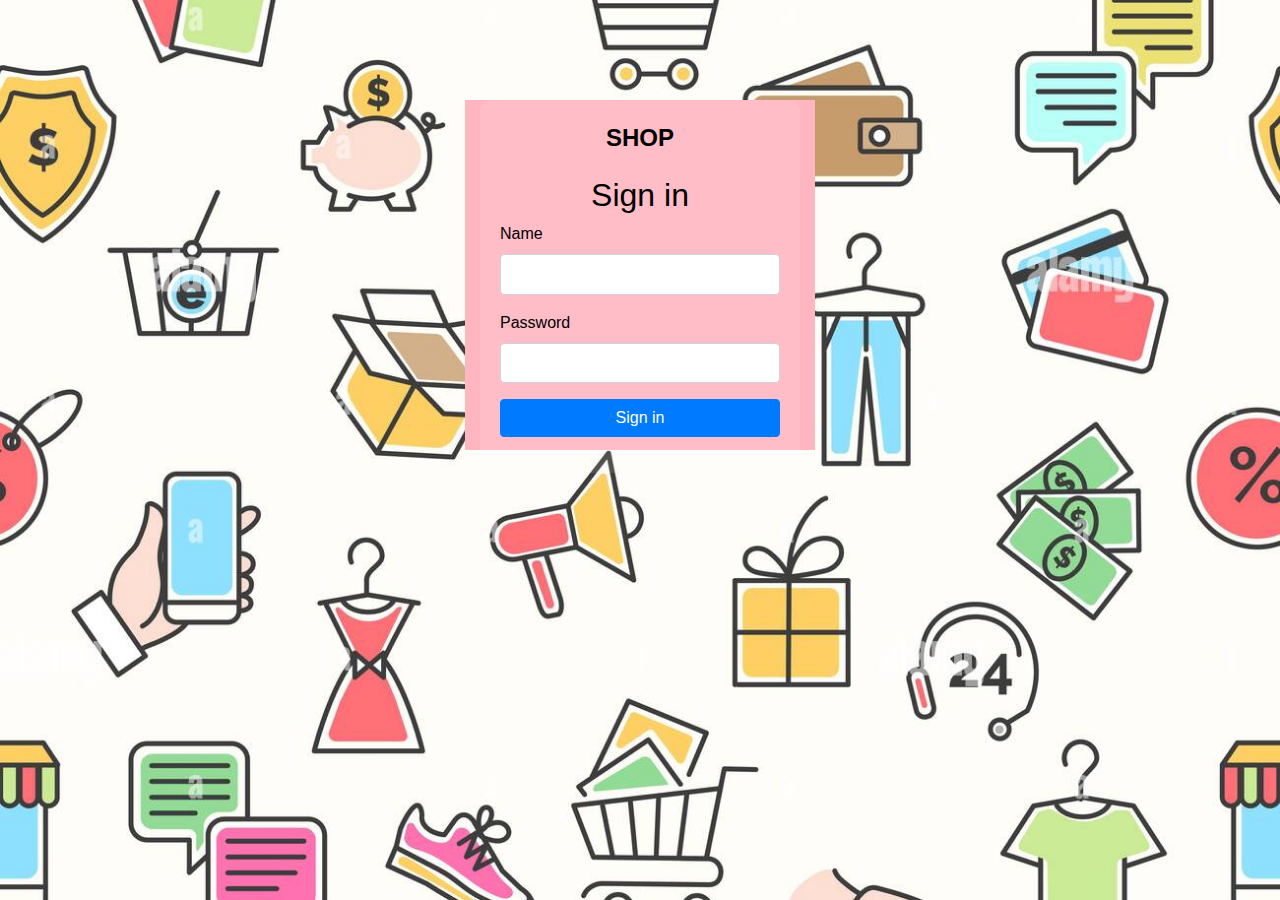
==== index.html @ fb09c8a4 "update6" ====
<!DOCTYPE html>
<html lang="en">
<head>
 <meta charset="UTF-8">
 <meta name="viewport" content="width=device-width, initial-scale=1.0">
 <title>Login Page</title>
 <link rel="stylesheet" href="https://stackpath.bootstrapcdn.com/bootstrap/4.5.2/css/bootstrap.min.css">
 <style>
 body {
 background: url('ppapa.jpg') no-repeat center center fixed;
 background-size: cover;
 color: black;
 }
 .login-container {
 max-width: 400px;
 margin: 100px auto;
 padding: 20px;
 background: rgba(255, 255, 255, 0.1);
 border-radius: 10px;
 }
 .logo {
 text-align: center;
 font-size: 24px;
 font-weight: bold;
 margin-bottom: 20px;
 }
 .form-control {
 background-color: white;
 font-size: 1.1em; /* Slightly increased font size */
 } 
 .container{ 
    width: 350px;
    height: 350px;
    background-color: lightpink;
 }
 </style>
</head>
<body>
 <div class="container">
 <div class="login-container">
 <div class="logo">SHOP</div>
 <h2 class="text-center">Sign in</h2>
 <form id="loginForm">
 <div class="form-group">
 <label for="name">Name</label>
 <input type="text" class="form-control" id="name" name="name" required>
 </div>
 <div class="form-group">
 <label for="password">Password</label>
 <input type="password" class="form-control" id="password" name="password" required>
 </div>
 <button type="submit" class="btn btn-primary btn-block">Sign in</button>
 </form>
 <div id="loginMessage" class="mt-3"></div>
 </div>
 </div>
 <script src="https://code.jquery.com/jquery-3.5.1.min.js"></script>
 <script src="https://stackpath.bootstrapcdn.com/bootstrap/4.5.2/js/bootstrap.min.js"></script>
 <script>
 const validCredentials = [
 { name: 'arijanitmajkovci', password: 'arijanitmajkovci' },
 { name: 'arditmajkovci', password: 'arditmajkovci' },
 { name: 'drenkryeziu', password: 'drenkryeziu' },
 { name: 'user3', password: 'pass3' }
 ];

 document.getElementById('loginForm').addEventListener('submit', function(e) {
 e.preventDefault();
 const name = document.getElementById('name').value;
 const password = document.getElementById('password').value;
 const loginMessage = document.getElementById('loginMessage');

 const user = validCredentials.find(user => user.name === name && user.password === password);

 if (user) {
 loginMessage.innerHTML = '<div class="alert alert-success">Login successful! Redirect...</div>';
 setTimeout(() => {
 window.location.href = 'website.html'; // Replace it with the target page
 }, 1000);
 } else {
 loginMessage.innerHTML = '<div class="alert alert-danger">Invalid username or password</div>';
 }
 });
 </script>
</body>
</html>
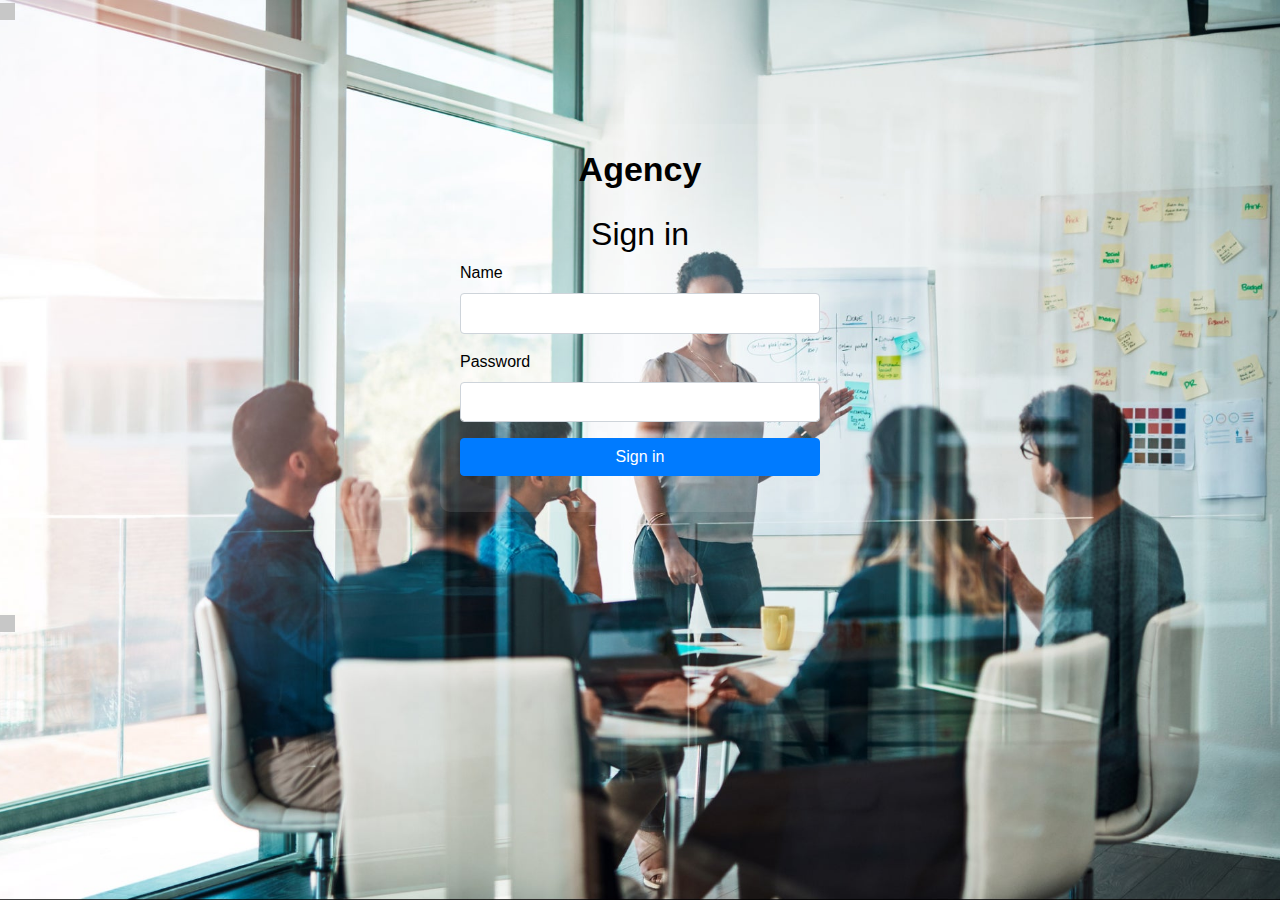
==== commit a77cfc25: "Update index.html" ====
--- a/index.html
+++ b/index.html
@@ -7,7 +7,7 @@
  <link rel="stylesheet" href="https://stackpath.bootstrapcdn.com/bootstrap/4.5.2/css/bootstrap.min.css">
  <style>
  body {
- background: url('ppapa.jpg') no-repeat center center fixed;
+ background: url('./1603299806-GettyImages-1147479562.jpg') no-repeat center center fixed;
  background-size: cover;
  color: black;
  }
@@ -20,7 +20,7 @@
  }
  .logo {
  text-align: center;
- font-size: 24px;
+ font-size: 34px;
  font-weight: bold;
  margin-bottom: 20px;
  }
@@ -31,14 +31,15 @@
  .container{ 
     width: 350px;
     height: 350px;
-    background-color: lightpink;
+    background-color: rgb(199, 199, 199);
+    display: math;
  }
  </style>
 </head>
 <body>
  <div class="container">
  <div class="login-container">
- <div class="logo">SHOP</div>
+ <div class="logo">Agency</div>
  <h2 class="text-center">Sign in</h2>
  <form id="loginForm">
  <div class="form-group">
@@ -83,4 +84,4 @@
  });
  </script>
 </body>
-</html>
+</html> 
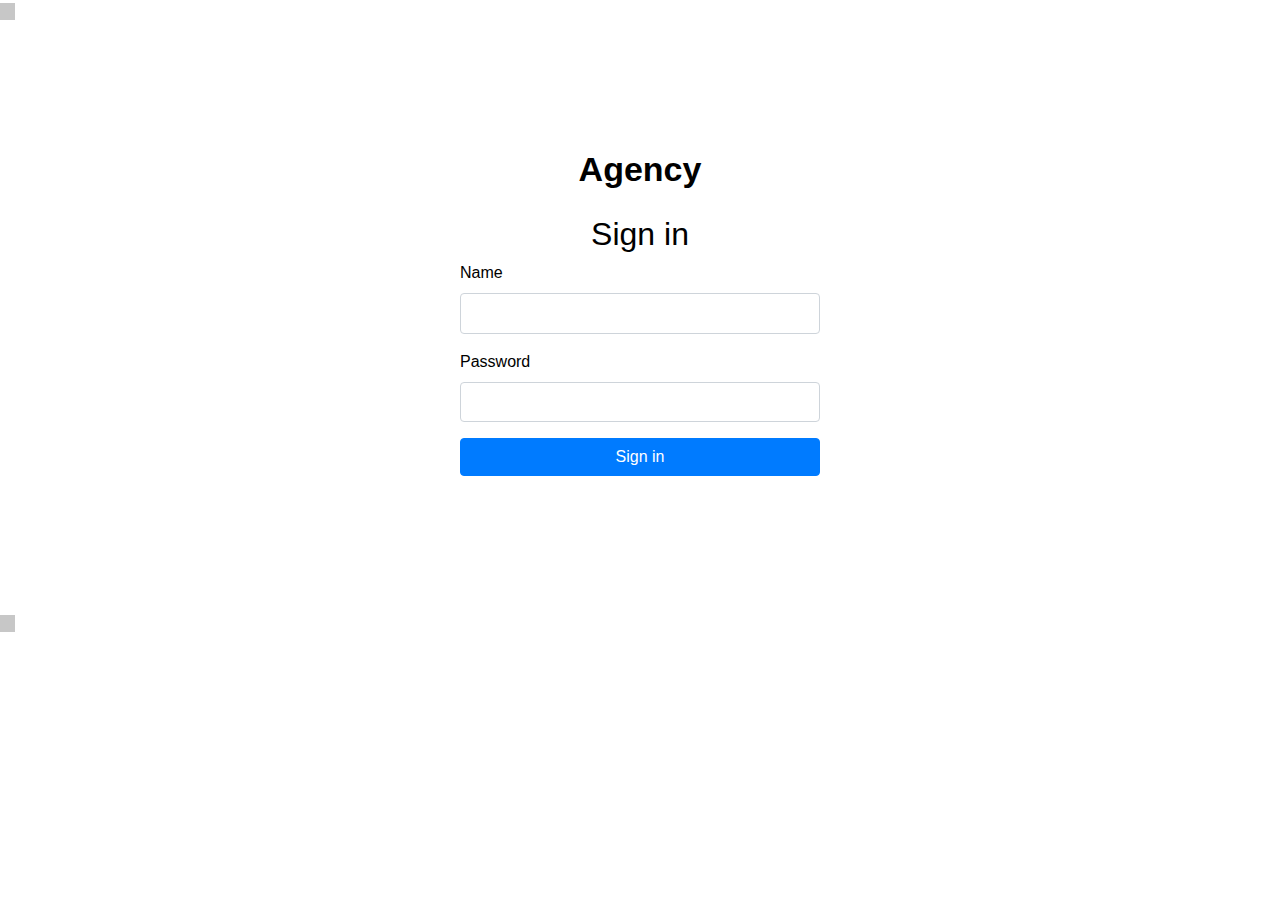
==== commit e9257515: "Update index.html" ====
--- a/index.html
+++ b/index.html
@@ -7,7 +7,7 @@
  <link rel="stylesheet" href="https://stackpath.bootstrapcdn.com/bootstrap/4.5.2/css/bootstrap.min.css">
  <style>
  body {
- background: url('./1603299806-GettyImages-1147479562.jpg') no-repeat center center fixed;
+ background: url('./travel-agency-promo-banner-poster-design-airplane-vector-background-time-to-144234371.webp') no-repeat center center fixed;
  background-size: cover;
  color: black;
  }
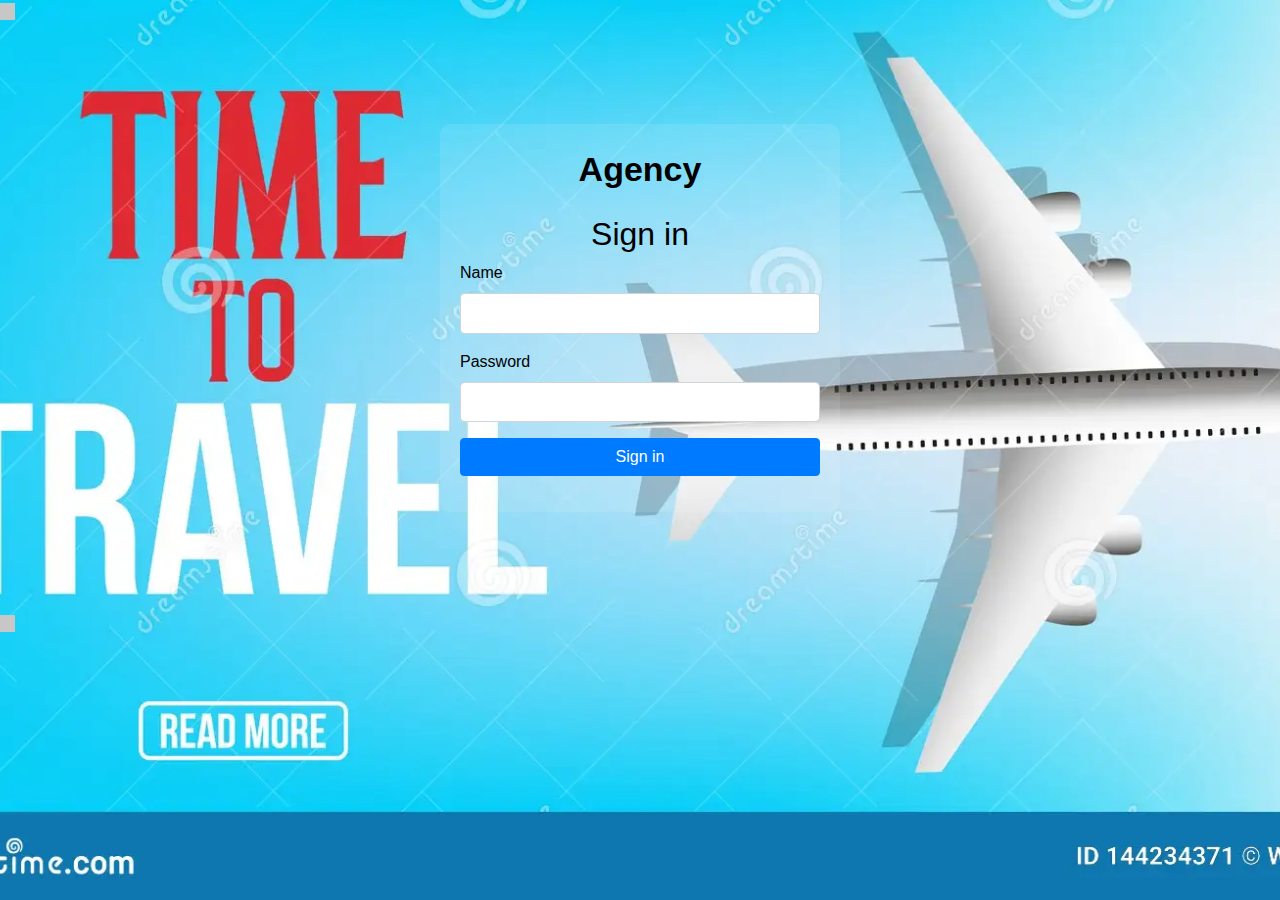
==== commit 6e6d5a02: "upadet8" ====
--- a/index.html
+++ b/index.html
@@ -58,7 +58,7 @@
  <script src="https://code.jquery.com/jquery-3.5.1.min.js"></script>
  <script src="https://stackpath.bootstrapcdn.com/bootstrap/4.5.2/js/bootstrap.min.js"></script>
  <script>
- const validCredentials = [
+ var validCredentials = [
  { name: 'arijanitmajkovci', password: 'arijanitmajkovci' },
  { name: 'arditmajkovci', password: 'arditmajkovci' },
  { name: 'drenkryeziu', password: 'drenkryeziu' },
@@ -67,11 +67,11 @@
 
  document.getElementById('loginForm').addEventListener('submit', function(e) {
  e.preventDefault();
- const name = document.getElementById('name').value;
- const password = document.getElementById('password').value;
- const loginMessage = document.getElementById('loginMessage');
+ var name = document.getElementById('name').value;
+ var password = document.getElementById('password').value;
+ var loginMessage = document.getElementById('loginMessage');
 
- const user = validCredentials.find(user => user.name === name && user.password === password);
+ var user = validCredentials.find(user => user.name === name && user.password === password);
 
  if (user) {
  loginMessage.innerHTML = '<div class="alert alert-success">Login successful! Redirect...</div>';
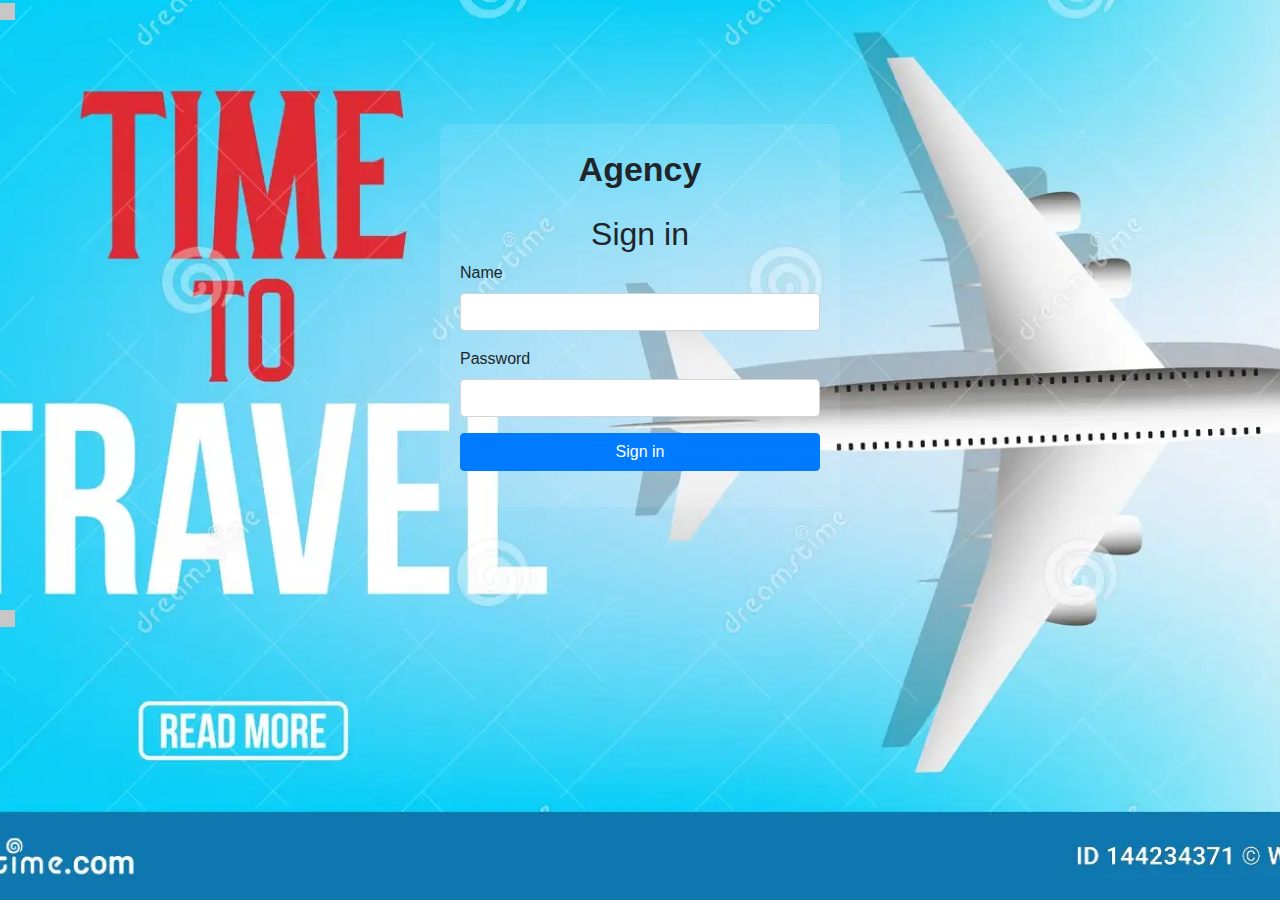
==== commit 46ebb293: "update10" ====
--- a/index.html
+++ b/index.html
@@ -1,40 +1,12 @@
 <!DOCTYPE html>
 <html lang="en">
-<head>
+<head> 
+   <link rel="stylesheet" href="style.css">
  <meta charset="UTF-8">
  <meta name="viewport" content="width=device-width, initial-scale=1.0">
  <title>Login Page</title>
  <link rel="stylesheet" href="https://stackpath.bootstrapcdn.com/bootstrap/4.5.2/css/bootstrap.min.css">
- <style>
- body {
- background: url('./travel-agency-promo-banner-poster-design-airplane-vector-background-time-to-144234371.webp') no-repeat center center fixed;
- background-size: cover;
- color: black;
- }
- .login-container {
- max-width: 400px;
- margin: 100px auto;
- padding: 20px;
- background: rgba(255, 255, 255, 0.1);
- border-radius: 10px;
- }
- .logo {
- text-align: center;
- font-size: 34px;
- font-weight: bold;
- margin-bottom: 20px;
- }
- .form-control {
- background-color: white;
- font-size: 1.1em; /* Slightly increased font size */
- } 
- .container{ 
-    width: 350px;
-    height: 350px;
-    background-color: rgb(199, 199, 199);
-    display: math;
- }
- </style>
+ 
 </head>
 <body>
  <div class="container">
--- a/style.css
+++ b/style.css
@@ -0,0 +1,28 @@
+body {
+    background: url('./travel-agency-promo-banner-poster-design-airplane-vector-background-time-to-144234371.webp') no-repeat center center fixed;
+    background-size: cover;
+    color: black;
+    }
+    .login-container {
+    max-width: 400px;
+    margin: 100px auto;
+    padding: 20px;
+    background: rgba(255, 255, 255, 0.1);
+    border-radius: 10px;
+    }
+    .logo {
+    text-align: center;
+    font-size: 34px;
+    font-weight: bold;
+    margin-bottom: 20px;
+    }
+    .form-control {
+    background-color: white;
+    font-size: 1.1em; /* Slightly increased font size */
+    } 
+    .container{ 
+       width: 350px;
+       height: 350px;
+       background-color: rgb(199, 199, 199);
+       display: math;
+    }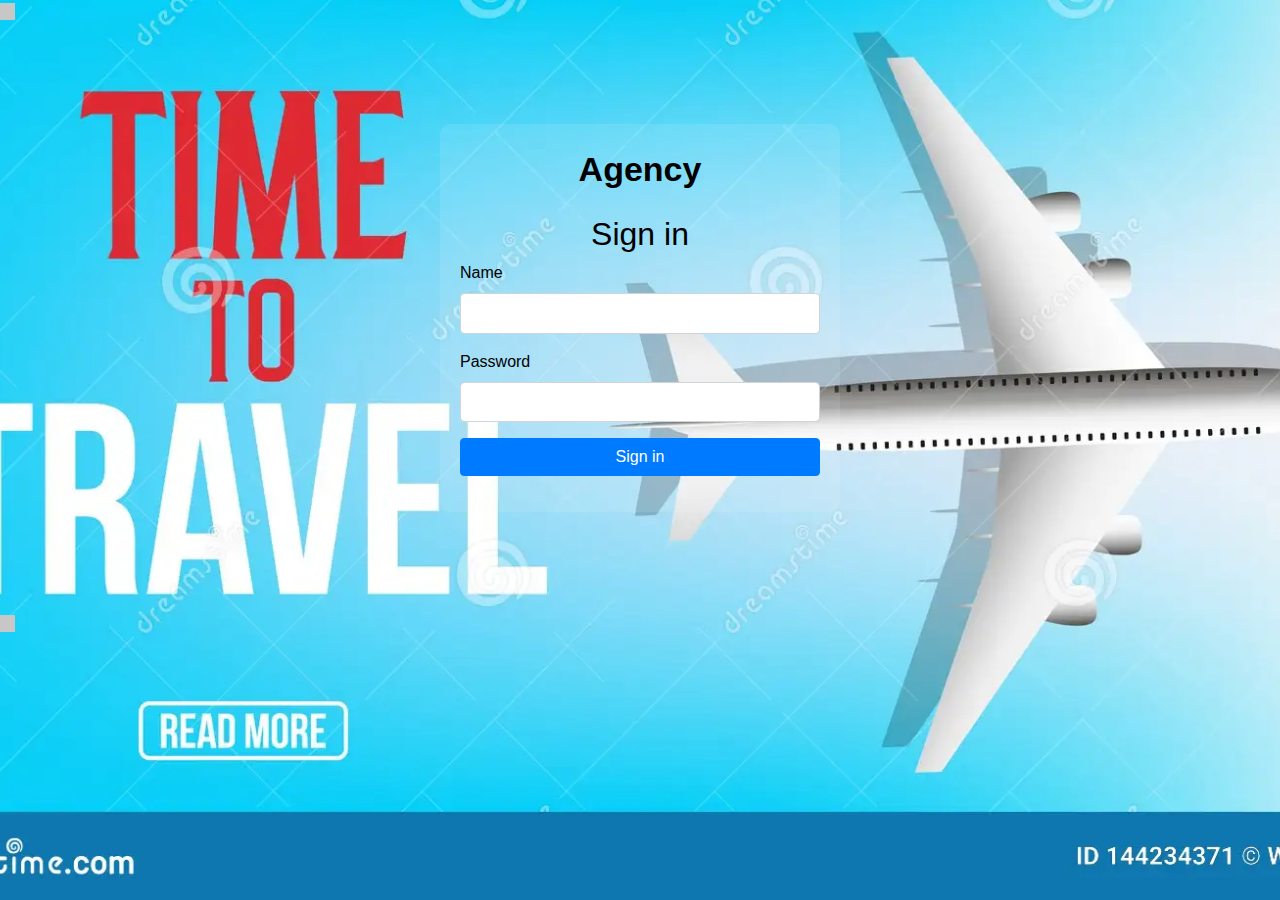
==== commit abe716dc: "update1010" ====
--- a/index.html
+++ b/index.html
@@ -1,12 +1,40 @@
 <!DOCTYPE html>
 <html lang="en">
 <head> 
-   <link rel="stylesheet" href="style.css">
  <meta charset="UTF-8">
  <meta name="viewport" content="width=device-width, initial-scale=1.0">
  <title>Login Page</title>
  <link rel="stylesheet" href="https://stackpath.bootstrapcdn.com/bootstrap/4.5.2/css/bootstrap.min.css">
- 
+ <style>
+ body {
+ background: url('./travel-agency-promo-banner-poster-design-airplane-vector-background-time-to-144234371.webp') no-repeat center center fixed;
+ background-size: cover;
+ color: black;
+ }
+ .login-container {
+ max-width: 400px;
+ margin: 100px auto;
+ padding: 20px;
+ background: rgba(255, 255, 255, 0.1);
+ border-radius: 10px;
+ }
+ .logo {
+ text-align: center;
+ font-size: 34px;
+ font-weight: bold;
+ margin-bottom: 20px;
+ }
+ .form-control {
+ background-color: white;
+ font-size: 1.1em; /* Slightly increased font size */
+ } 
+ .container{ 
+    width: 350px;
+    height: 350px;
+    background-color: rgb(199, 199, 199);
+    display: math;
+ }
+ </style>
 </head>
 <body>
  <div class="container">
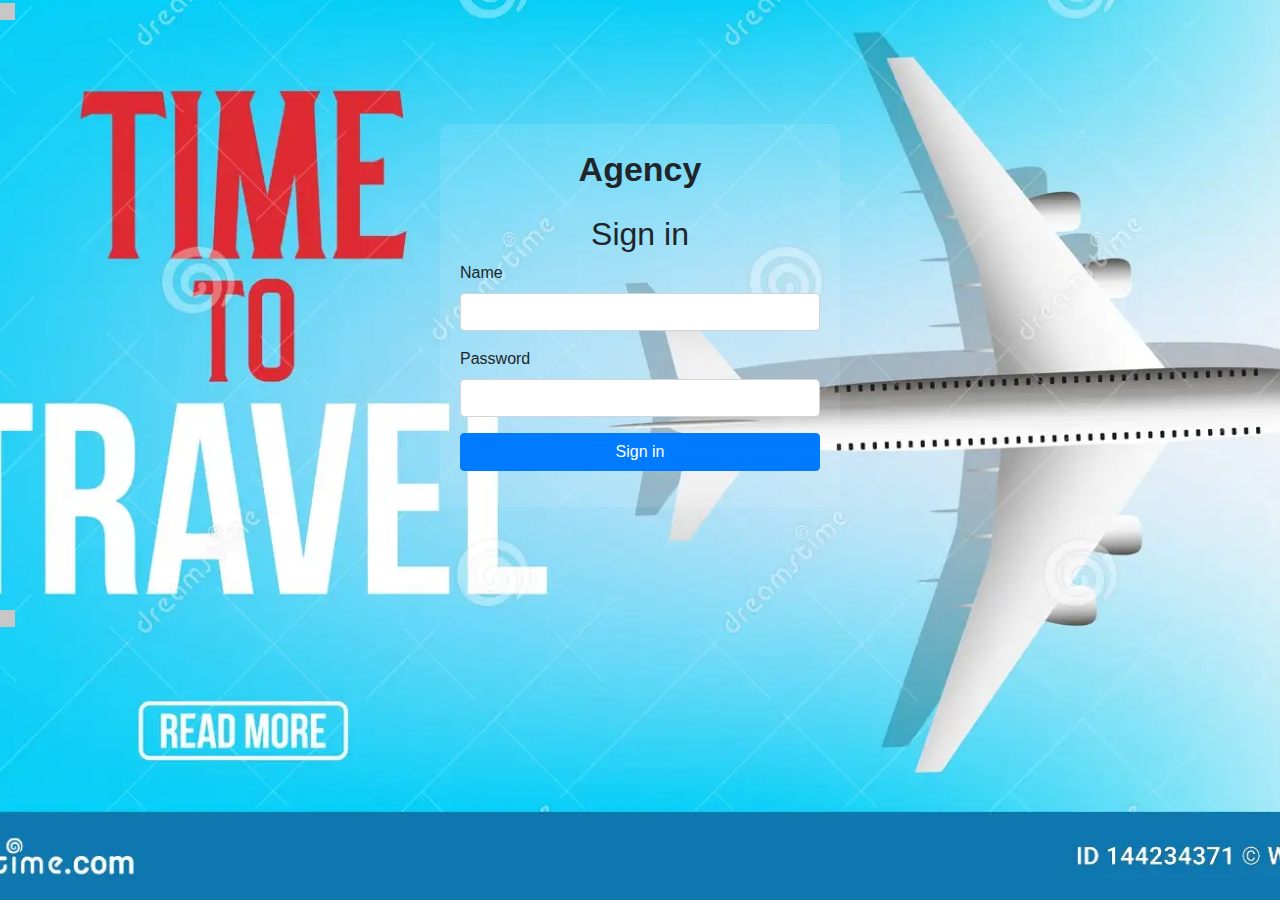
==== commit cd373626: "update101" ====
--- a/index.html
+++ b/index.html
@@ -1,40 +1,12 @@
 <!DOCTYPE html>
 <html lang="en">
-<head> 
+<head>  
+   <link rel="stylesheet" href="style.css">
  <meta charset="UTF-8">
  <meta name="viewport" content="width=device-width, initial-scale=1.0">
  <title>Login Page</title>
  <link rel="stylesheet" href="https://stackpath.bootstrapcdn.com/bootstrap/4.5.2/css/bootstrap.min.css">
- <style>
- body {
- background: url('./travel-agency-promo-banner-poster-design-airplane-vector-background-time-to-144234371.webp') no-repeat center center fixed;
- background-size: cover;
- color: black;
- }
- .login-container {
- max-width: 400px;
- margin: 100px auto;
- padding: 20px;
- background: rgba(255, 255, 255, 0.1);
- border-radius: 10px;
- }
- .logo {
- text-align: center;
- font-size: 34px;
- font-weight: bold;
- margin-bottom: 20px;
- }
- .form-control {
- background-color: white;
- font-size: 1.1em; /* Slightly increased font size */
- } 
- .container{ 
-    width: 350px;
-    height: 350px;
-    background-color: rgb(199, 199, 199);
-    display: math;
- }
- </style>
+
 </head>
 <body>
  <div class="container">
--- a/style.css
+++ b/style.css
@@ -0,0 +1,28 @@
+body {
+    background: url('./travel-agency-promo-banner-poster-design-airplane-vector-background-time-to-144234371.webp') no-repeat center center fixed;
+    background-size: cover;
+    color: black;
+    }
+    .login-container {
+    max-width: 400px;
+    margin: 100px auto;
+    padding: 20px;
+    background: rgba(255, 255, 255, 0.1);
+    border-radius: 10px;
+    }
+    .logo {
+    text-align: center;
+    font-size: 34px;
+    font-weight: bold;
+    margin-bottom: 20px;
+    }
+    .form-control {
+    background-color: white;
+    font-size: 1.1em; /* Slightly increased font size */
+    } 
+    .container{ 
+       width: 350px;
+       height: 350px;
+       background-color: rgb(199, 199, 199);
+       display: math;
+    }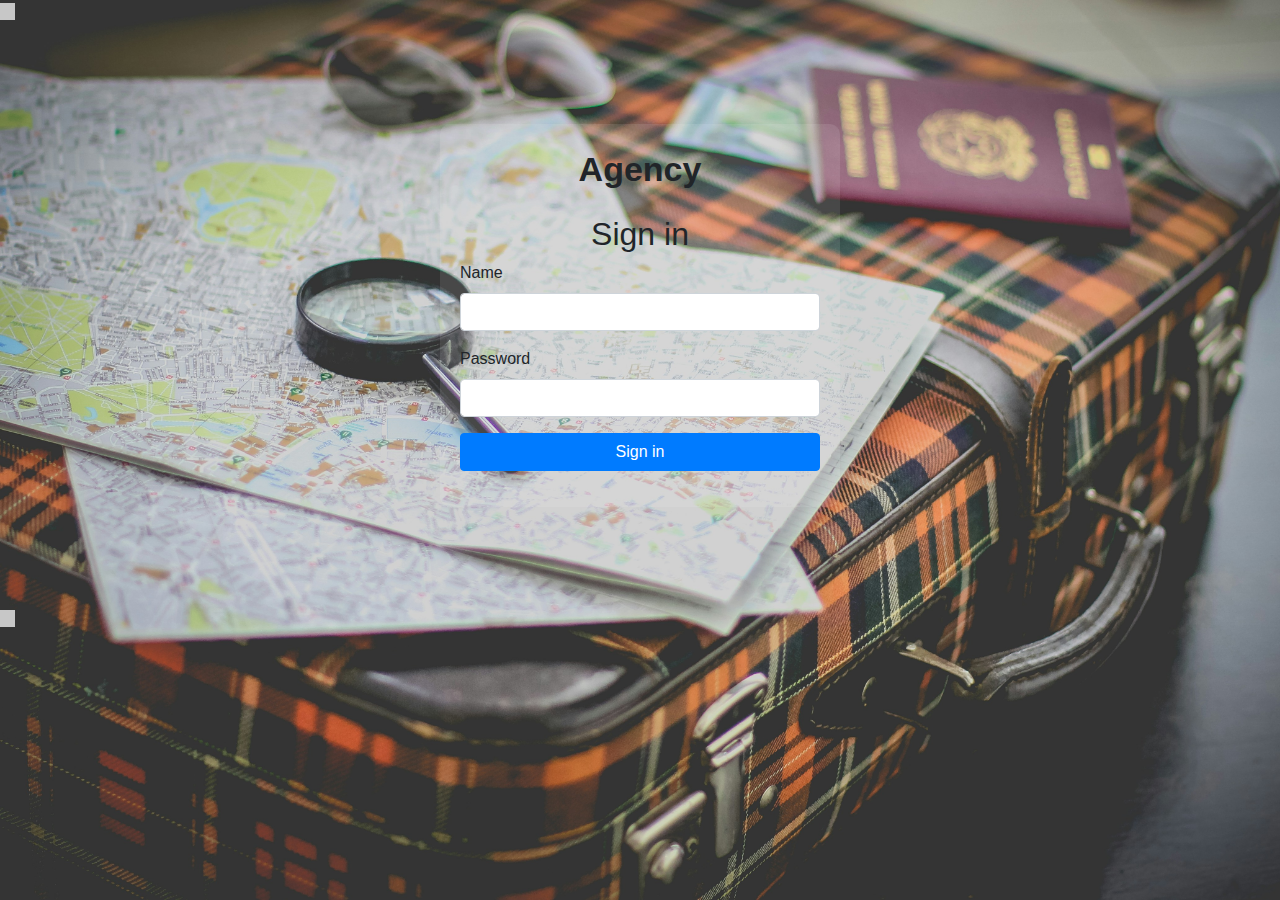
==== commit d159cc58: "Update index.html" ====
--- a/index.html
+++ b/index.html
@@ -6,7 +6,7 @@
  <meta name="viewport" content="width=device-width, initial-scale=1.0">
  <title>Login Page</title>
  <link rel="stylesheet" href="https://stackpath.bootstrapcdn.com/bootstrap/4.5.2/css/bootstrap.min.css">
-
+ <link rel="icon" type="image/x-icon" href="./logo.webp">
 </head>
 <body>
  <div class="container">
--- a/style.css
+++ b/style.css
@@ -1,5 +1,5 @@
 body {
-    background: url('./travel-agency-promo-banner-poster-design-airplane-vector-background-time-to-144234371.webp') no-repeat center center fixed;
+    background: url('./francesca-tirico-9G9vxsMzi18-unsplash.jpg') no-repeat center center fixed;
     background-size: cover;
     color: black;
     }
@@ -25,4 +25,4 @@
        height: 350px;
        background-color: rgb(199, 199, 199);
        display: math;
-    }+    }
